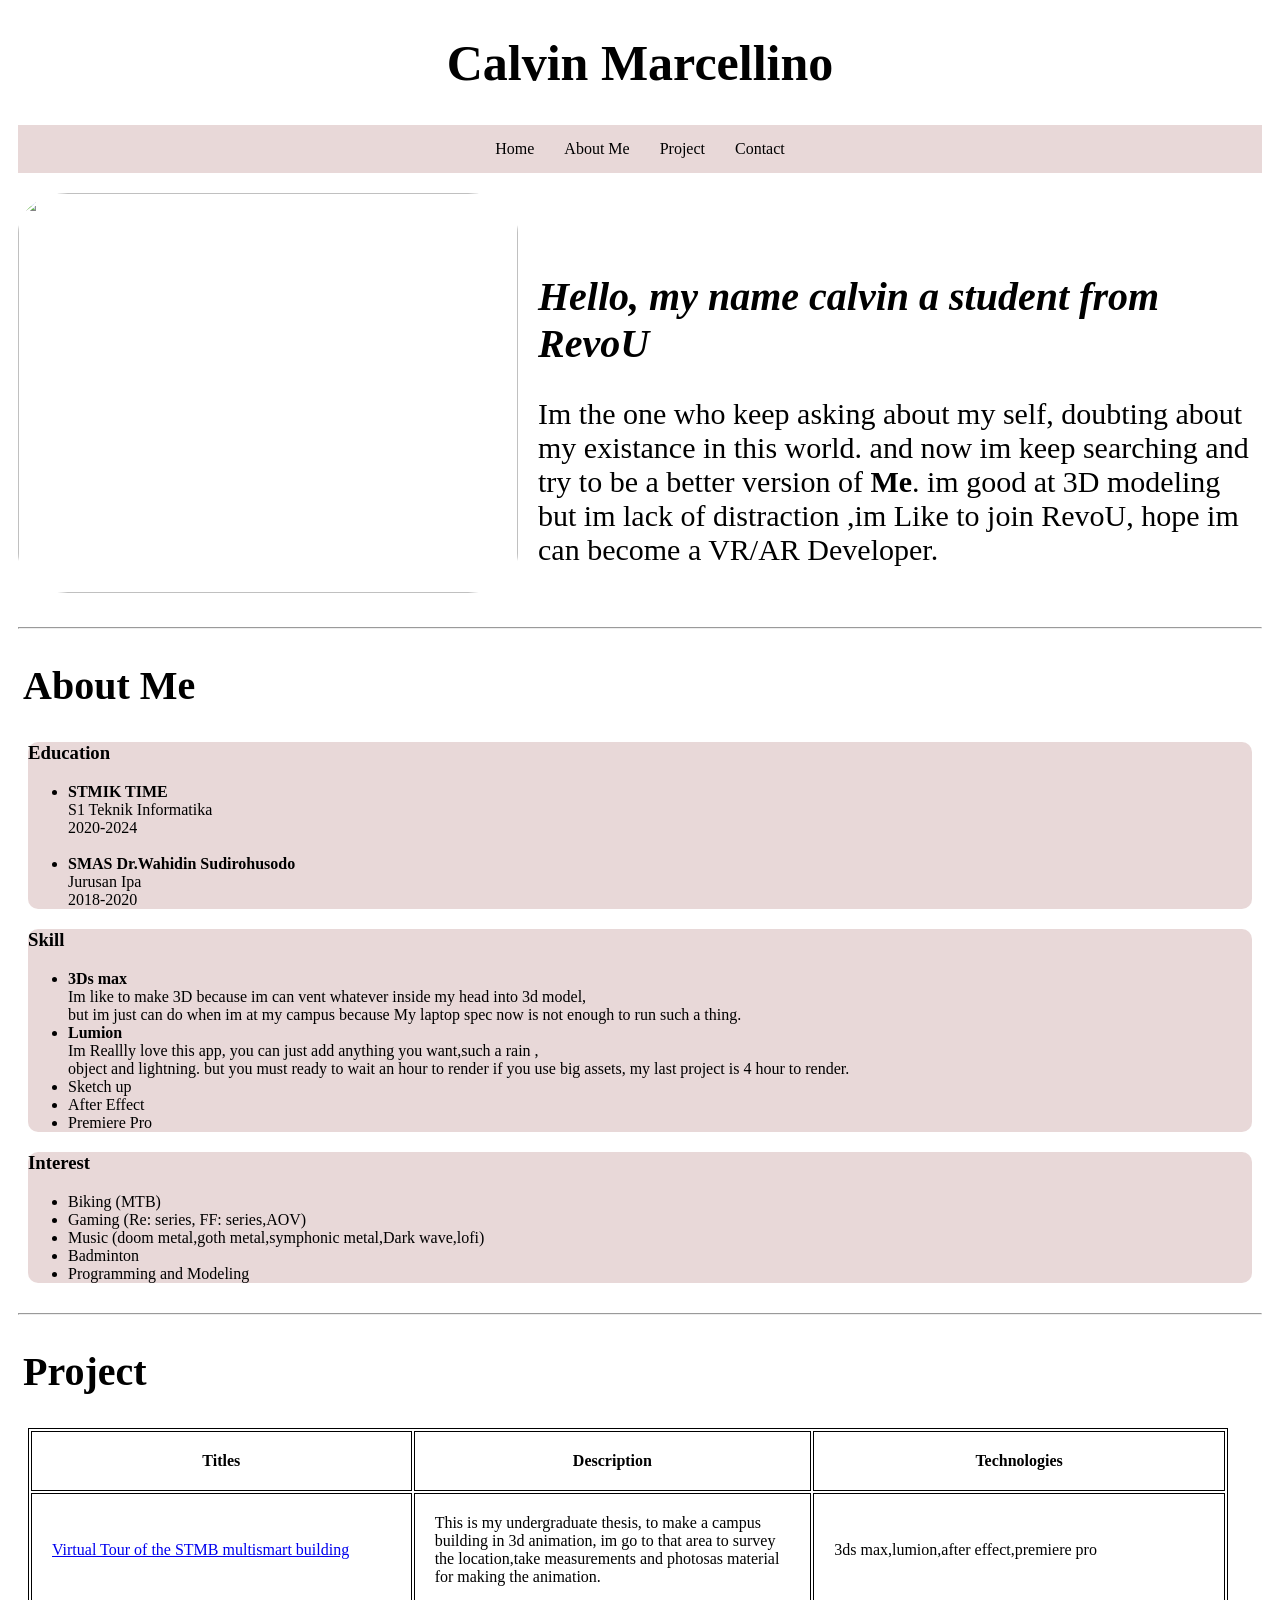
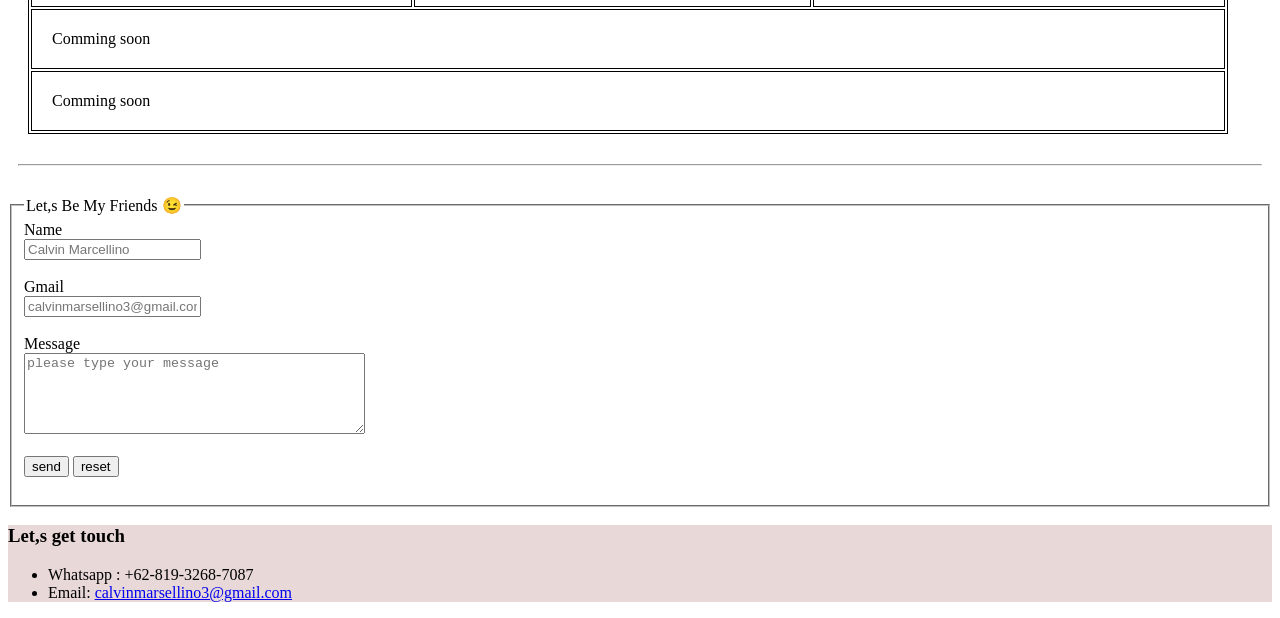
==== index.html @ b939ce08 "perbaikan dan perubahan struktur" ====
<!DOCTYPE html>
<html lang="en">
<head>
    <meta charset="UTF-8">
    <meta name="viewport" content="width=device-width, initial-scale=1.0">
    <link rel="stylesheet" href="./aboutcalvin.css">
    <title>Calvin Profile</title>
</head>
<body>
    <header class="headingan">
        <h1>Calvin Marcellino</h1>
            <nav class="navbar">
                <ul>
                    <li><a href="">Home</a></li>
                    <li><a href="#aboutme">About Me</a></li>
                    <li><a href="#project">Project</a></li>
                    <li><a href="contactme">Contact</a></li>
                </ul>
            </nav>
    </header>
    <main>
        <section id="home" class="rumah">
            <img src="https://media.licdn.com/dms/image/v2/D5635AQG4DKqPg-43aw/profile-framedphoto-shrink_200_200/profile-framedphoto-shrink_200_200/0/1686371533351?e=1773410400&v=beta&t=lwu-x7vwfaNap2S5INGsYNjeaGdxxH4r7a5gUQjLfcQ">
            <article>
                <b><i>Hello, my name calvin a student from RevoU</i></b>
                <br>
                <p>
                Im the one who keep asking about my self, doubting about my existance
                in this world. and now im keep searching and try to be a better version of
                <strong>Me</strong>. im good at 3D modeling but im lack of distraction
                ,im Like to join RevoU, hope im can become a VR/AR Developer.
                </p>
            </article>
        </section>

        <hr/>

        <section id="aboutme" class="tentangsaya">
            <h2>About Me</h2>
            <div>
                <article> 
                    <h3>Education</h3>          
                        <ul>
                            <li>
                                <b>STMIK TIME</b><br>
                                S1 Teknik Informatika<br>
                                2020-2024
                            </li>
                            <br>
                            <li>
                                <b>SMAS Dr.Wahidin Sudirohusodo</b><br>
                                Jurusan Ipa<br>
                                2018-2020
                            </li>
                        </ul>
                </article>

                <article>
                    <h3>Skill</h3>   
                        <ul>
                            <li>
                                <b>3Ds max</b><br>
                                
                                Im like to make 3D because im can vent whatever inside my head
                                into 3d model,<br>
                                 but im just can do when im at my campus because
                                My laptop spec now is not enough to run such a thing.
                                
                            </li>
                            <li>
                                <b>Lumion</b><br>
                                
                                Im Reallly love this app, you can just add anything you want,such
                                a rain ,<br>
                                object and lightning. but you must ready to wait an hour to render
                                if you use big assets, my last project is 4 hour to render.
                                
                            </li>
                            <li>Sketch up</li>
                            <li>After Effect</li>
                            <li>Premiere Pro</li>
                        </ul>         
                </article>

                <article>
                    <h3>Interest</h3>
                        <ul>
                            <li>Biking (MTB)</li>
                            <li>Gaming (Re: series, FF: series,AOV)</li>
                            <li>Music (doom metal,goth metal,symphonic metal,Dark wave,lofi)</li>
                            <li>Badminton</li>
                            <li>Programming and Modeling</li>
                        </ul>
                </article>
            </div>
        </section>

        <hr/>

        <section id="project" class="projek">
            <h2>Project</h2>
                <table>
                    <thead>
                        <tr>
                            <th>Titles</th>
                            <th>Description</th>
                            <th>Technologies</th>
                        </tr>
                    </thead>
                    <tbody>
                        <tr>
                            <td><a href="https://drive.google.com/file/d/1NpLQO21BdFllHvOqNDUHFCDueCVmLSbW/view?usp=drive_link" target="_blank">
                                Virtual Tour of the STMB multismart building</a></td>
                            <td>
                                This is my undergraduate thesis, to make a campus building in 3d animation,
                                im go to that area to survey the location,take measurements and photosas material for making the animation.
                            </td>
                            <td>3ds max,lumion,after effect,premiere pro</td>
                        </tr>
                        <tr>
                            <td colspan="3">
                                Comming soon
                            </td>
                        </tr>
                        <tr>
                            <td colspan="3">
                                Comming soon
                            </td>
                        </tr>
                    </tbody>
                </table>
        </section>
    </main>

    <hr/>

    <footer>
        <section class="form">
            <form>
                <fieldset>
                    <legend>Let,s Be My Friends &#128521;</legend>
                    <label for="nim">Name</label><br>
                    <input type="text"
                            id="nim" 
                            name="nama" 
                            placeholder="Calvin Marcellino" 
                            required><br><br>

                    <label for="mail">Gmail</label><br>
                    <input type="email"
                            id="mail"
                            name="gmail"
                            placeholder="calvinmarsellino3@gmail.com"
                            required><br><br>

                    <label for="message">Message</label><br>
                    <textarea id="message"
                    rows="5"
                    cols="40"
                    name="message"
                    placeholder="please type your message"
                    required></textarea><br><br>

                    <button type="submit">send</button>
                    <button type="reset">reset</button><br><br>
                </fieldset>
            </form>
        </section>

        <section id="contactme" class="kontak">
            <h3>Let,s get touch</h3>
            <ul>
                <li>Whatsapp : +62-819-3268-7087 </li>
                <li>Email: 
                    <a href="mailto:calvinmarsellino3@gmail.com">
                    calvinmarsellino3@gmail.com
                    </a>
                </li>
            </ul>
        </section>
    </footer>
</body>
</html>
---- aboutcalvin.css ----
html{
    margin: 0px;
    padding: 0px;
}

.headingan h1{
    text-align: center;
    font-size: 50px;
}

.navbar{
    margin-left: 10px;
    margin-right: 10px;
}

.navbar ul{
    background-color: rgba(230, 213, 213, 0.917);
    list-style-type: none;
    padding: 0px;
    margin: 0px;
    display: flex;
    justify-content: center;
}

.navbar a{
    color: black;
    text-decoration: none;
    padding: 15px;
    display:block;
    text-align: center;
}

.navbar a:hover{
    background-color: rgba(186, 172, 172, 0.917);
}

.rumah{
    display: flex;
}
.rumah img{
    width: 500px;
    height: 400px;
    margin-top: 20px;
    margin-left: 10px;
    border-radius: 10%;
}

.rumah article{
    font-family: 'Times New Roman', Times, serif;
    padding-top: 100px;
    margin-left: 20px;
    margin-right: 20px;
}

.rumah b{
    font-size: 40px;
}

.rumah p{
    font-size: 30px;
}

hr{
    margin-top: 30px;
    margin-bottom: 30px;
    margin-left: 10px;
    margin-right: 10px;
}

.tentangsaya h2{
    font-size: 40px;
    margin-left: 15px;
}


.tentangsaya article{
    margin: 20px;
    padding: 20px;
    background-color: rgba(230, 213, 213, 0.917);
    padding: 0px;
    border-radius: 10px;
}

.projek h2{
    font-size: 40px;
    margin-left: 15px;
}

.projek table{
    margin-left: 20px;
}

.projek table, th, td{
    width: 1200px;
    border: 1px solid black;
}

.projek th, td{
    padding: 20px;
}

.kontak{
    background-color: rgba(230, 213, 213, 0.917);
    list-style-type: none;
    margin: 0px;
    
}
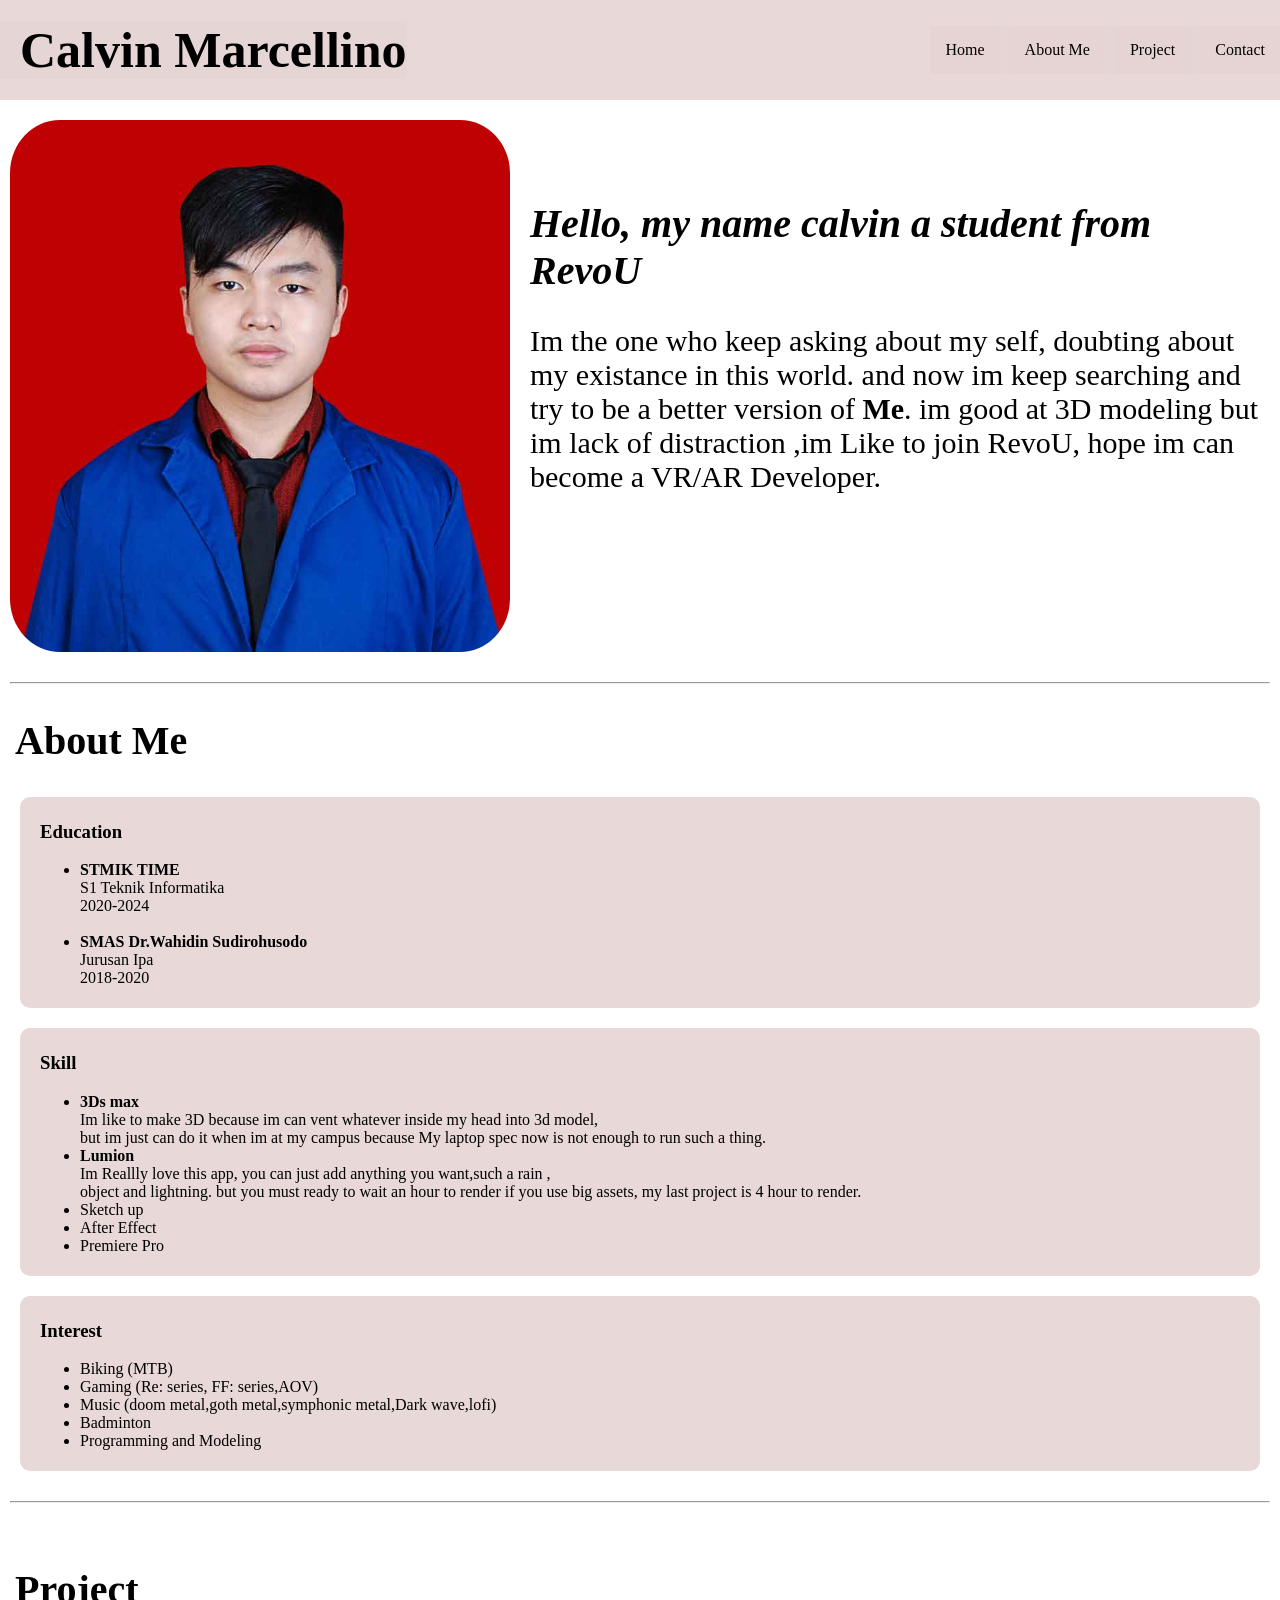
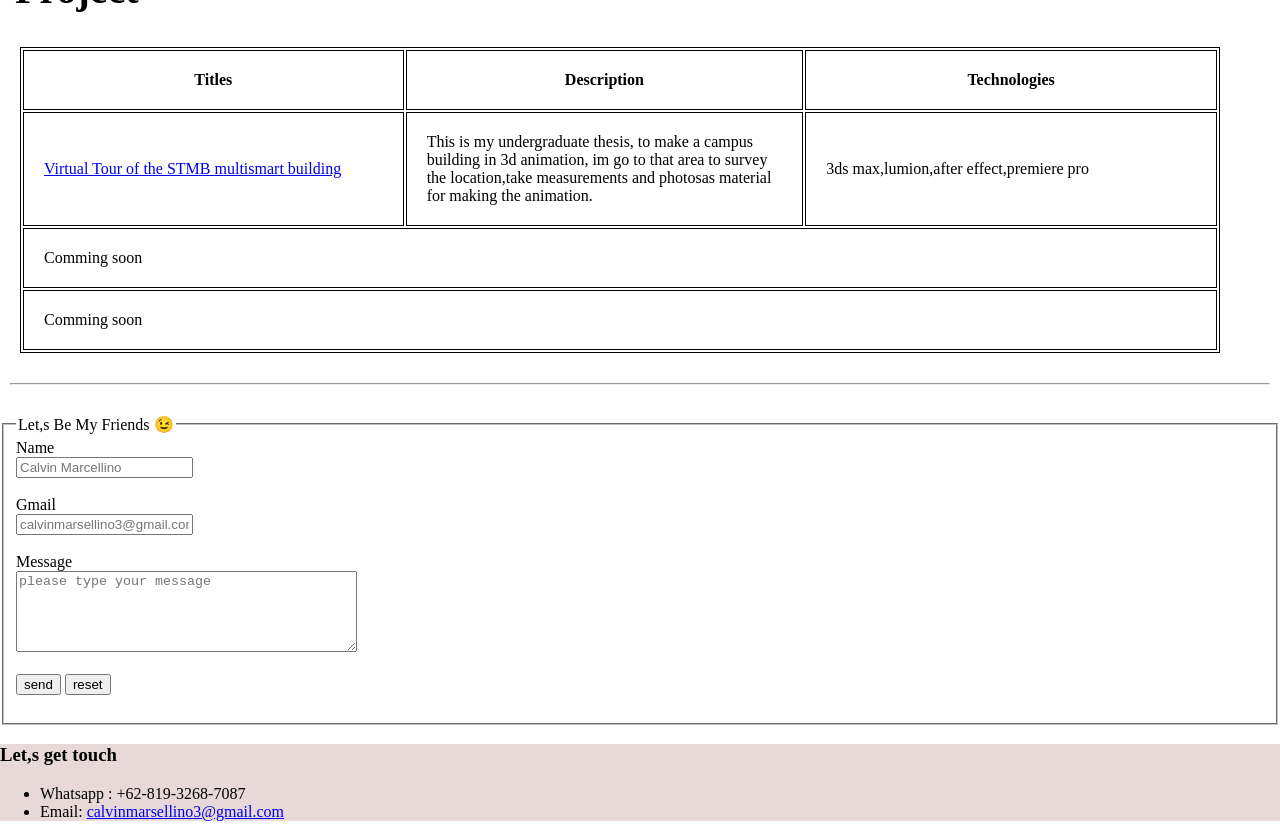
==== commit 0bee7099: "Modul 2 css" ====
--- a/index.html
+++ b/index.html
@@ -9,18 +9,18 @@
 <body>
     <header class="headingan">
         <h1>Calvin Marcellino</h1>
-            <nav class="navbar">
-                <ul>
-                    <li><a href="">Home</a></li>
-                    <li><a href="#aboutme">About Me</a></li>
-                    <li><a href="#project">Project</a></li>
-                    <li><a href="contactme">Contact</a></li>
-                </ul>
-            </nav>
+        <nav class="navbar">
+            <ul>
+                <li><a href="#home">Home</a></li>
+                <li><a href="#aboutme">About Me</a></li>
+                <li><a href="#project">Project</a></li>
+                <li><a href="contactme">Contact</a></li>
+            </ul>
+        </nav>
     </header>
     <main>
         <section id="home" class="rumah">
-            <img src="https://media.licdn.com/dms/image/v2/D5635AQG4DKqPg-43aw/profile-framedphoto-shrink_200_200/profile-framedphoto-shrink_200_200/0/1686371533351?e=1773410400&v=beta&t=lwu-x7vwfaNap2S5INGsYNjeaGdxxH4r7a5gUQjLfcQ">
+            <img src="/images/profile.jpg">
             <article>
                 <b><i>Hello, my name calvin a student from RevoU</i></b>
                 <br>
@@ -63,7 +63,7 @@
                                 
                                 Im like to make 3D because im can vent whatever inside my head
                                 into 3d model,<br>
-                                 but im just can do when im at my campus because
+                                 but im just can do it when im at my campus because
                                 My laptop spec now is not enough to run such a thing.
                                 
                             </li>
@@ -109,7 +109,7 @@
                     </thead>
                     <tbody>
                         <tr>
-                            <td><a href="https://drive.google.com/file/d/1NpLQO21BdFllHvOqNDUHFCDueCVmLSbW/view?usp=drive_link" target="_blank">
+                            <td><a href="https://drive.google.com/file/d/1NpLQO21BdFllHvOqNDUHFCDueCVmLSbW/view?usp=drive_link" target="_blank" class="prolink">
                                 Virtual Tour of the STMB multismart building</a></td>
                             <td>
                                 This is my undergraduate thesis, to make a campus building in 3d animation,
--- a/aboutcalvin.css
+++ b/aboutcalvin.css
@@ -1,25 +1,39 @@
-html{
+body{
     margin: 0px;
     padding: 0px;
 }
 
+.headingan {
+    background-color: rgba(230, 213, 213, 0.917);
+    height: 100px;
+    display: flex;
+    justify-content: flex-end;
+    align-items: center;
+    
+}
+
 .headingan h1{
-    text-align: center;
+    margin-right: auto;
+    background-color: rgba(230, 213, 213, 0.917);
     font-size: 50px;
+    padding-left: 20px;
 }
 
 .navbar{
-    margin-left: 10px;
-    margin-right: 10px;
 }
 
 .navbar ul{
     background-color: rgba(230, 213, 213, 0.917);
+    display: flex;
     list-style-type: none;
     padding: 0px;
     margin: 0px;
-    display: flex;
     justify-content: center;
+    gap: 10px;
+}
+
+.navbar li {
+    background-color: rgba(230, 213, 213, 0.917);
 }
 
 .navbar a{
@@ -37,12 +51,16 @@
 .rumah{
     display: flex;
 }
-.rumah img{
-    width: 500px;
-    height: 400px;
+
+
+.rumah img {
+    width: 100%;
+    max-width: 500px;
+    height: auto;
     margin-top: 20px;
     margin-left: 10px;
     border-radius: 10%;
+    object-fit: cover;
 }
 
 .rumah article{
@@ -75,10 +93,24 @@
 
 .tentangsaya article{
     margin: 20px;
-    padding: 20px;
-    background-color: rgba(230, 213, 213, 0.917);
-    padding: 0px;
+    padding: 5px 20px;
+    background-color: rgba(230, 213, 213, 0.917);
     border-radius: 10px;
+}
+
+.projek {
+    display: flex;
+    flex-direction: column;
+    justify-content: center;
+}
+
+
+.prolink:hover {
+    background-color: black;
+    color: white;
+    width: 10px;
+    height: 200px;
+    cursor: grab;
 }
 
 .projek h2{
@@ -106,4 +138,102 @@
     
 }
 
-
+/* mobile */
+@media screen and (max-width:468px) {
+    .headingan {
+        flex-direction: column;
+        height: auto;
+        padding: 20px 0;
+    }
+    
+    .headingan h1 {
+        margin-right: 0;
+        font-size: 30px;
+        padding-left: 20px;
+        padding-bottom: 10px;
+    }
+    
+    .navbar ul {
+        flex-direction: row;
+        gap: 5px;
+    }
+    
+    .navbar a {
+        padding: 10px;
+        font-size: 14px;
+    }
+    
+    .rumah {
+        flex-direction: column;
+        align-items: center;
+    }
+    
+    .rumah img {
+        width: 300px;
+        height: 250px;
+        margin: 20px auto;
+        display: block;
+    }
+    
+    .rumah article {
+        padding-top: 20px;
+        margin: 0 20px 20px 20px;
+        text-align: center;
+    }
+    
+    .rumah b {
+        font-size: 24px;
+    }
+    
+    .rumah p {
+        font-size: 16px;
+    }
+    
+    .projek table {
+        width: 100%;
+        margin-left: 0;
+    }
+    
+    .projek th:nth-child(2),
+    .projek th:nth-child(3),
+    .projek td:nth-child(2),
+    .projek td:nth-child(3) {
+        display: none;
+    }
+    
+    .projek th, .projek td {
+        padding: 10px;
+        font-size: 14px;
+    }
+}
+
+/* tablet */
+@media screen and (min-width:469px) and (max-width: 1024px) {
+    .projek table {
+        width: 100%;
+        margin-left: 0;
+    }
+    
+    .projek th:nth-child(3),
+    .projek td:nth-child(3) {
+        display: none;
+    }
+    
+    .projek th, .projek td {
+        padding: 15px;
+        font-size: 16px;
+    }
+}
+
+/* desktop */
+@media screen and (min-width:1025px) {
+    .projek table {
+        width: 1200px;
+        margin-left: 20px;
+    }
+    
+    .projek th, .projek td {
+        padding: 20px;
+        font-size: 16px;
+    }
+}
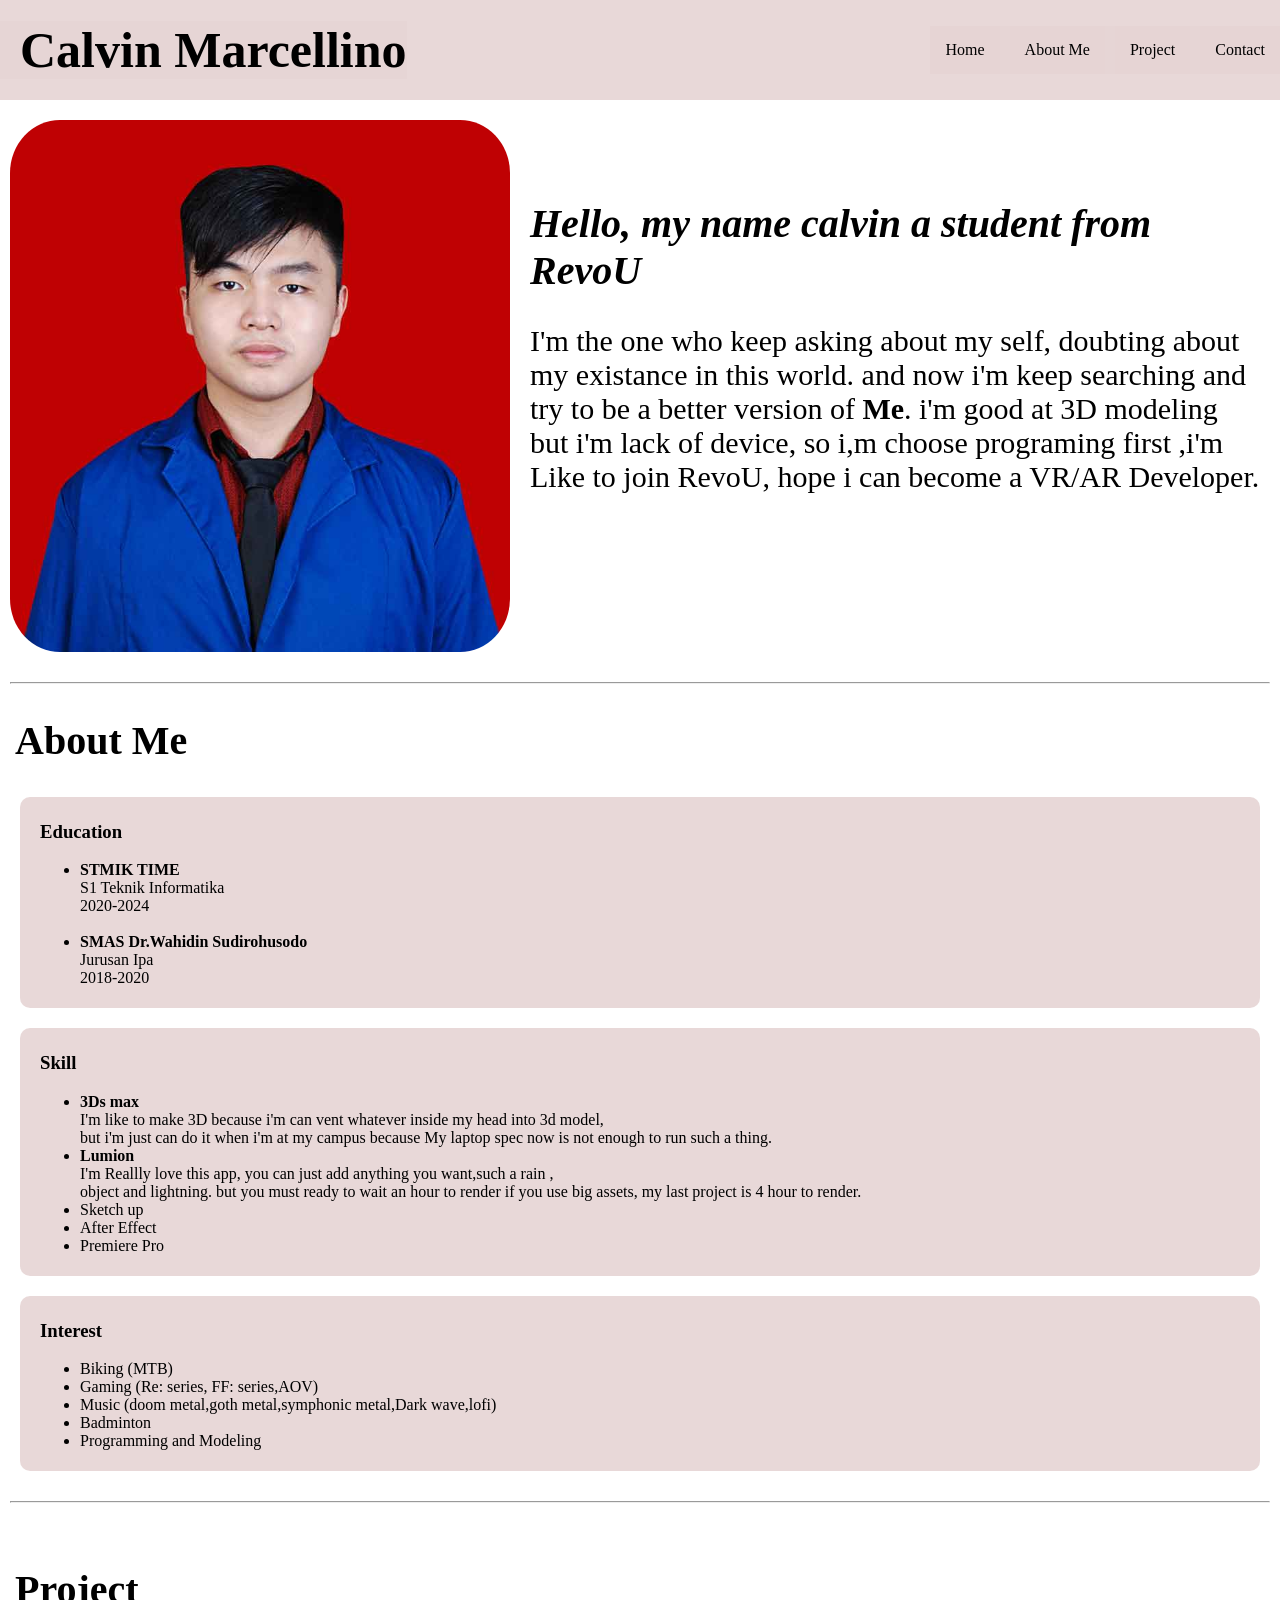
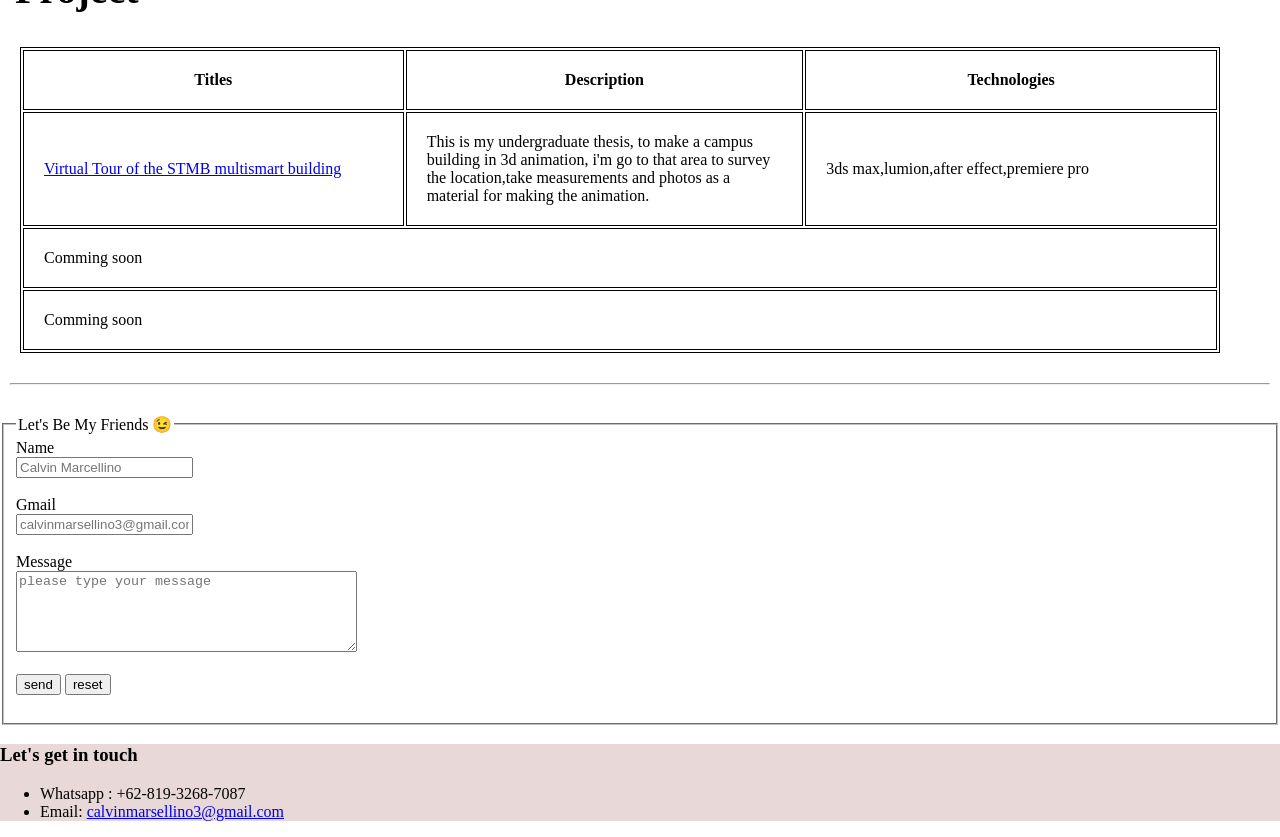
==== commit 6546db5f: "saran dari whatsapp" ====
--- a/index.html
+++ b/index.html
@@ -3,39 +3,39 @@
 <head>
     <meta charset="UTF-8">
     <meta name="viewport" content="width=device-width, initial-scale=1.0">
-    <link rel="stylesheet" href="./aboutcalvin.css">
+    <link rel="stylesheet" href="css/main.css">
     <title>Calvin Profile</title>
 </head>
 <body>
-    <header class="headingan">
+    <header class="heading">
         <h1>Calvin Marcellino</h1>
         <nav class="navbar">
             <ul>
                 <li><a href="#home">Home</a></li>
                 <li><a href="#aboutme">About Me</a></li>
                 <li><a href="#project">Project</a></li>
-                <li><a href="contactme">Contact</a></li>
+                <li><a href="#contactme">Contact</a></li>
             </ul>
         </nav>
     </header>
     <main>
-        <section id="home" class="rumah">
-            <img src="/images/profile.jpg">
+        <section id="home" class="hero">
+            <img src="images/profile.jpg" alt="calvin's profile photos">
             <article>
                 <b><i>Hello, my name calvin a student from RevoU</i></b>
                 <br>
                 <p>
-                Im the one who keep asking about my self, doubting about my existance
-                in this world. and now im keep searching and try to be a better version of
-                <strong>Me</strong>. im good at 3D modeling but im lack of distraction
-                ,im Like to join RevoU, hope im can become a VR/AR Developer.
+                I'm the one who keep asking about my self, doubting about my existance
+                in this world. and now i'm keep searching and try to be a better version of
+                <strong>Me</strong>. i'm good at 3D modeling but i'm lack of device, so i,m choose programing first
+                ,i'm Like to join RevoU, hope i can become a VR/AR Developer.
                 </p>
             </article>
         </section>
 
         <hr/>
 
-        <section id="aboutme" class="tentangsaya">
+        <section id="aboutme" class="myinfo">
             <h2>About Me</h2>
             <div>
                 <article> 
@@ -61,16 +61,16 @@
                             <li>
                                 <b>3Ds max</b><br>
                                 
-                                Im like to make 3D because im can vent whatever inside my head
+                                I'm like to make 3D because i'm can vent whatever inside my head
                                 into 3d model,<br>
-                                 but im just can do it when im at my campus because
+                                 but i'm just can do it when i'm at my campus because
                                 My laptop spec now is not enough to run such a thing.
                                 
                             </li>
                             <li>
                                 <b>Lumion</b><br>
                                 
-                                Im Reallly love this app, you can just add anything you want,such
+                                I'm Reallly love this app, you can just add anything you want,such
                                 a rain ,<br>
                                 object and lightning. but you must ready to wait an hour to render
                                 if you use big assets, my last project is 4 hour to render.
@@ -97,7 +97,7 @@
 
         <hr/>
 
-        <section id="project" class="projek">
+        <section id="project" class="portofolio">
             <h2>Project</h2>
                 <table>
                     <thead>
@@ -113,7 +113,7 @@
                                 Virtual Tour of the STMB multismart building</a></td>
                             <td>
                                 This is my undergraduate thesis, to make a campus building in 3d animation,
-                                im go to that area to survey the location,take measurements and photosas material for making the animation.
+                                i'm go to that area to survey the location,take measurements and photos as a material for making the animation.
                             </td>
                             <td>3ds max,lumion,after effect,premiere pro</td>
                         </tr>
@@ -130,15 +130,13 @@
                     </tbody>
                 </table>
         </section>
-    </main>
 
-    <hr/>
+        <hr/>
 
-    <footer>
         <section class="form">
             <form>
                 <fieldset>
-                    <legend>Let,s Be My Friends &#128521;</legend>
+                    <legend>Let's Be My Friends &#128521;</legend>
                     <label for="nim">Name</label><br>
                     <input type="text"
                             id="nim" 
@@ -166,9 +164,12 @@
                 </fieldset>
             </form>
         </section>
+    </main>
 
-        <section id="contactme" class="kontak">
-            <h3>Let,s get touch</h3>
+
+    <footer  id="contactme" class="contact">
+        <section>
+            <h3>Let's get in touch</h3>
             <ul>
                 <li>Whatsapp : +62-819-3268-7087 </li>
                 <li>Email: 
--- a/css/main.css
+++ b/css/main.css
@@ -0,0 +1,236 @@
+body{
+    margin: 0px;
+    padding: 0px;
+}
+
+.heading {
+    background-color: rgba(230, 213, 213, 0.917);
+    height: 100px;
+    display: flex;
+    justify-content: flex-end;
+    align-items: center;
+    
+}
+
+.heading h1{
+    margin-right: auto;
+    background-color: rgba(230, 213, 213, 0.917);
+    font-size: 50px;
+    font-family: 'Montserrat';
+    padding-left: 20px;
+}
+
+/* NAVBAR */
+.navbar ul{
+    background-color: rgba(230, 213, 213, 0.917);
+    display: flex;
+    list-style-type: none;
+    padding: 0px;
+    margin: 0px;
+    justify-content: center;
+    gap: 10px;
+}
+
+.navbar li {
+    background-color: rgba(230, 213, 213, 0.917);
+}
+
+.navbar a{
+    color: black;
+    text-decoration: none;
+    padding: 15px;
+    display:block;
+    text-align: center;
+}
+
+
+.navbar a:hover{
+    background-color: rgba(186, 172, 172, 0.917);
+}
+
+.hero{
+    display: flex;
+}
+
+
+.hero img {
+    width: 100%;
+    max-width: 500px;
+    height: auto;
+    margin-top: 20px;
+    margin-left: 10px;
+    border-radius: 10%;
+    object-fit: cover;
+}
+
+.hero article{
+    font-family: 'Times New Roman', Times, serif;
+    padding-top: 100px;
+    margin-left: 20px;
+    margin-right: 20px;
+}
+
+.hero b{
+    font-size: 40px;
+}
+
+.hero p{
+    font-size: 30px;
+}
+
+hr{
+    margin-top: 30px;
+    margin-bottom: 30px;
+    margin-left: 10px;
+    margin-right: 10px;
+}
+
+.myinfo h2{
+    font-size: 40px;
+    margin-left: 15px;
+}
+
+
+.myinfo article{
+    margin: 20px;
+    padding: 5px 20px;
+    background-color: rgba(230, 213, 213, 0.917);
+    border-radius: 10px;
+}
+
+.portofolio {
+    display: flex;
+    flex-direction: column;
+    justify-content: center;
+}
+
+
+.prolink:hover {
+    background-color: black;
+    color: white;
+    cursor: grab;
+}
+
+.portofolio h2{
+    font-size: 40px;
+    margin-left: 15px;
+}
+
+.portofolio table{
+    margin-left: 20px;
+}
+
+.portofolio table, th, td{
+    width: 1200px;
+    border: 1px solid black;
+}
+
+.portofolio th, td{
+    padding: 20px;
+}
+
+.contact{
+    background-color: rgba(230, 213, 213, 0.917);
+    list-style-type: none;
+    margin: 0px;
+}
+
+/* mobile */
+@media screen and (max-width:468px) {
+    .heading {
+        flex-direction: column;
+        height: auto;
+        padding: 20px 0;
+    }
+    
+    .heading h1 {
+        margin-right: 0;
+        font-size: 30px;
+        padding-left: 20px;
+        padding-bottom: 10px;
+    }
+    
+    .navbar ul {
+        flex-direction: row;
+        gap: 5px;
+    }
+    
+    .navbar a {
+        padding: 10px;
+        font-size: 14px;
+    }
+    
+    .hero {
+        flex-direction: column;
+        align-items: center;
+    }
+    
+    .hero img {
+        width: 300px;
+        height: 250px;
+        margin: 20px auto;
+        display: block;
+    }
+    
+    .hero article {
+        padding-top: 20px;
+        margin: 0 20px 20px 20px;
+        text-align: center;
+    }
+    
+    .hero b {
+        font-size: 24px;
+    }
+    
+    .hero p {
+        font-size: 16px;
+    }
+    
+    .portofolio table {
+        width: 100%;
+        margin-left: 0;
+    }
+    
+    .portofolio th:nth-child(2),
+    .portofolio th:nth-child(3),
+    .portofolio td:nth-child(2),
+    .portofolio td:nth-child(3) {
+        display: none;
+    }
+    
+    .portofolio th, .portofolio td {
+        padding: 10px;
+        font-size: 14px;
+    }
+}
+
+/* tablet */
+@media screen and (min-width:469px) and (max-width: 1024px) {
+    .portofolio table {
+        width: 100%;
+        margin-left: 0;
+    }
+    
+    .portofolio th:nth-child(3),
+    .portofolio td:nth-child(3) {
+        display: none;
+    }
+    
+    .portofolio th, .portofolio td {
+        padding: 15px;
+        font-size: 16px;
+    }
+}
+
+/* desktop */
+@media screen and (min-width:1025px) {
+    .portofolio table {
+        width: 1200px;
+        margin-left: 20px;
+    }
+    
+    .portofolio th, .portofolio td {
+        padding: 20px;
+        font-size: 16px;
+    }
+}
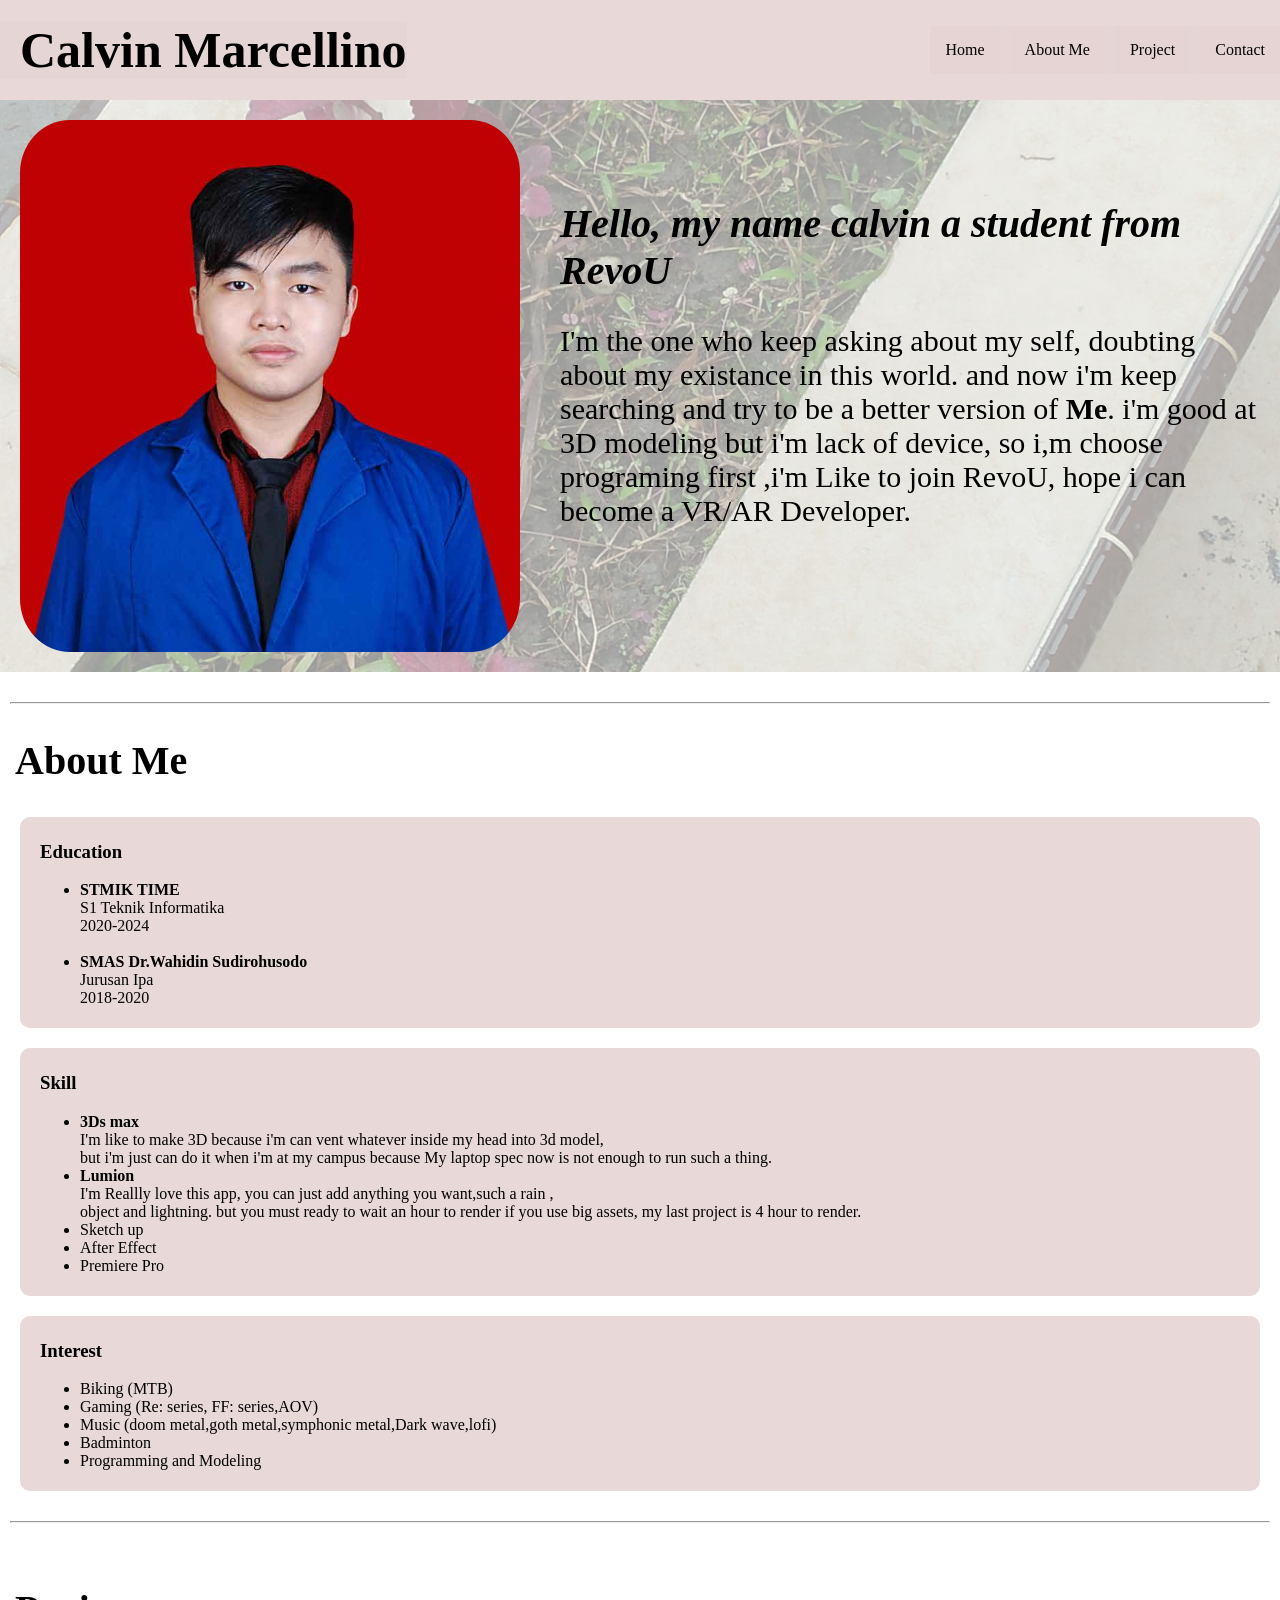
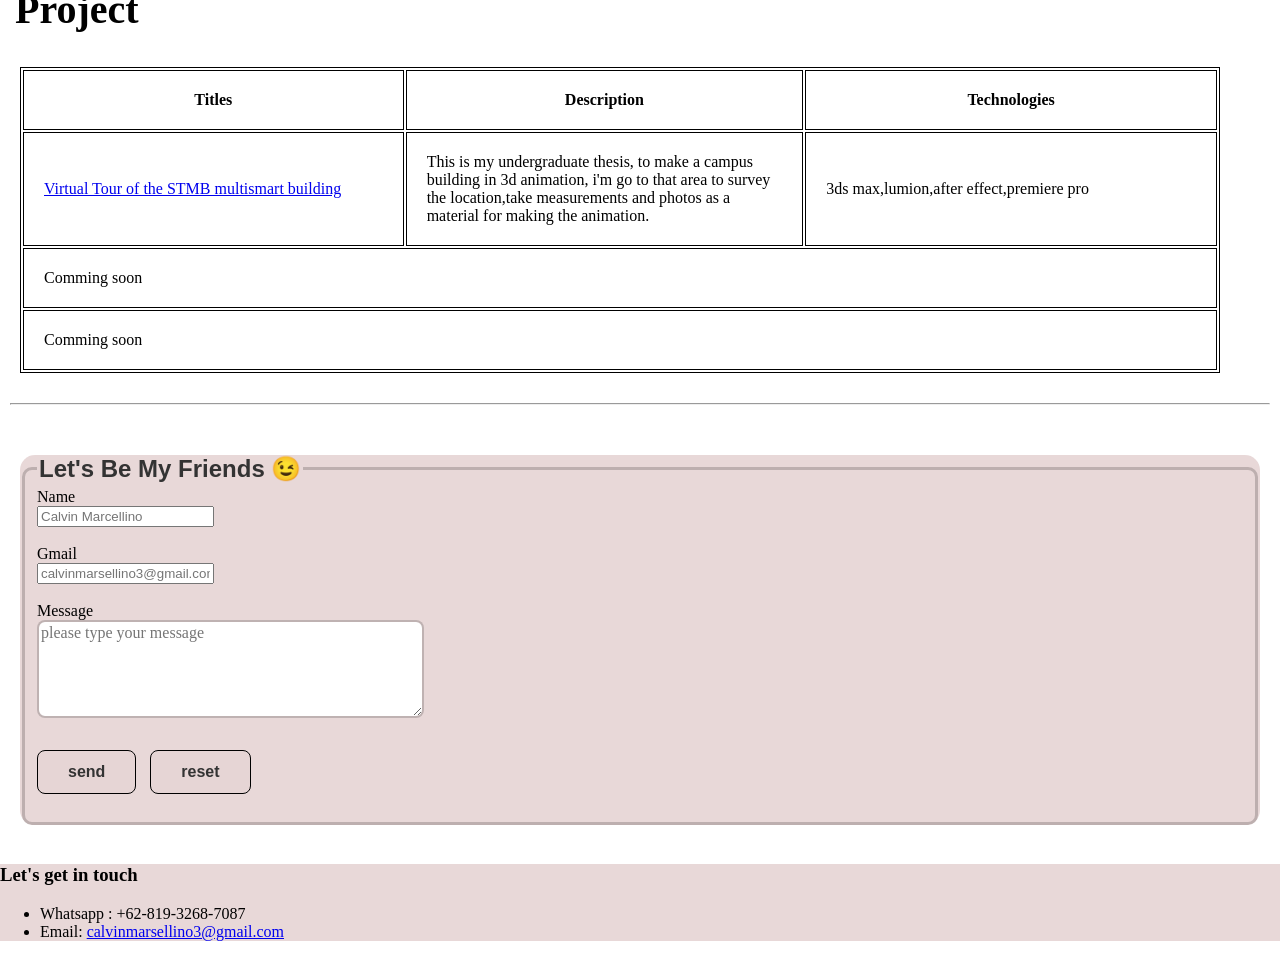
==== commit b7faf924: "final test" ====
--- a/index.html
+++ b/index.html
@@ -19,19 +19,21 @@
         </nav>
     </header>
     <main>
-        <section id="home" class="hero">
-            <img src="images/profile.jpg" alt="calvin's profile photos">
-            <article>
-                <b><i>Hello, my name calvin a student from RevoU</i></b>
-                <br>
-                <p>
-                I'm the one who keep asking about my self, doubting about my existance
-                in this world. and now i'm keep searching and try to be a better version of
-                <strong>Me</strong>. i'm good at 3D modeling but i'm lack of device, so i,m choose programing first
-                ,i'm Like to join RevoU, hope i can become a VR/AR Developer.
-                </p>
-            </article>
-        </section>
+        <div class="bg-pic">
+            <section id="home" class="hero">
+                <img src="images/profile.jpg" alt="calvin's profile photos">
+                <article>
+                    <b><i>Hello, my name calvin a student from RevoU</i></b>
+                    <br>
+                    <p>
+                    I'm the one who keep asking about my self, doubting about my existance
+                    in this world. and now i'm keep searching and try to be a better version of
+                    <strong>Me</strong>. i'm good at 3D modeling but i'm lack of device, so i,m choose programing first
+                    ,i'm Like to join RevoU, hope i can become a VR/AR Developer.
+                    </p>
+                </article>
+            </section>
+        </div>
 
         <hr/>
 
@@ -133,36 +135,38 @@
 
         <hr/>
 
-        <section class="form">
-            <form>
-                <fieldset>
-                    <legend>Let's Be My Friends &#128521;</legend>
-                    <label for="nim">Name</label><br>
-                    <input type="text"
-                            id="nim" 
-                            name="nama" 
-                            placeholder="Calvin Marcellino" 
-                            required><br><br>
+        <section class="form-container">
+            <section class="form">
+                <form>
+                    <fieldset>
+                        <legend>Let's Be My Friends &#128521;</legend>
+                        <label for="nim">Name</label><br>
+                        <input type="text"
+                                id="nim" 
+                                name="nama" 
+                                placeholder="Calvin Marcellino" 
+                                required><br><br>
 
-                    <label for="mail">Gmail</label><br>
-                    <input type="email"
-                            id="mail"
-                            name="gmail"
-                            placeholder="calvinmarsellino3@gmail.com"
-                            required><br><br>
+                        <label for="mail">Gmail</label><br>
+                        <input type="email"
+                                id="mail"
+                                name="gmail"
+                                placeholder="calvinmarsellino3@gmail.com"
+                                required><br><br>
 
-                    <label for="message">Message</label><br>
-                    <textarea id="message"
-                    rows="5"
-                    cols="40"
-                    name="message"
-                    placeholder="please type your message"
-                    required></textarea><br><br>
+                        <label for="message">Message</label><br>
+                        <textarea id="message"
+                        rows="5"
+                        cols="40"
+                        name="message"
+                        placeholder="please type your message"
+                        required></textarea><br><br>
 
-                    <button type="submit">send</button>
-                    <button type="reset">reset</button><br><br>
-                </fieldset>
-            </form>
+                        <button type="submit">send</button>
+                        <button type="reset">reset</button><br><br>
+                    </fieldset>
+                </form>
+            </section>
         </section>
     </main>
 
--- a/css/main.css
+++ b/css/main.css
@@ -48,7 +48,30 @@
     background-color: rgba(186, 172, 172, 0.917);
 }
 
+/* hero section */
+.bg-pic{
+   position: relative;
+   background-position: center;
+   background-size: cover;
+}
+
+.bg-pic::before {
+    content: '';
+    position: absolute;
+    top: 0;
+    left: 0;
+    right: 0;
+    bottom: 0;
+    background-image: url('../images/plant.jpg');
+    background-size: cover;
+    background-position: center;
+    opacity: 0.4; /* hanya berlaku untuk bg sja */
+    z-index: -1;
+}
+
 .hero{
+    position: relative;
+    z-index: 1;
     display: flex;
 }
 
@@ -57,8 +80,7 @@
     width: 100%;
     max-width: 500px;
     height: auto;
-    margin-top: 20px;
-    margin-left: 10px;
+    margin: 20px;
     border-radius: 10%;
     object-fit: cover;
 }
@@ -129,6 +151,72 @@
     padding: 20px;
 }
 
+/* form styling */
+.form {
+    width: 100%;
+    background-color: rgba(230, 213, 213, 0.917);
+    border-radius: 15px;
+}
+
+.form-container {
+    display: flex;
+    justify-content: center;
+    padding: 20px;
+}
+
+.form fieldset {
+    border: solid rgba(186, 172, 172, 0.917);
+    border-radius: 10px;
+}
+
+.form legend {
+    font-size: 24px;
+    font-weight: bold;
+    color: #333;
+    font-family: 'Montserrat', sans-serif;
+}
+
+.form textarea {
+    border: 2px solid rgba(186, 172, 172, 0.917);
+    border-radius: 8px;
+    font-size: 16px;
+    font-family: 'Times New Roman', Times, serif;
+}
+
+.form button {
+    padding: 12px 30px;
+    margin: 10px 10px 0 0;
+    border: solid black 1px;
+    border-radius: 8px;
+    font-size: 16px;
+    font-weight: bold;
+    cursor: pointer;
+    transition: all 0.3s ease;
+    font-family: 'Montserrat', sans-serif;
+}
+
+.form button[type="submit"] {
+    background-color: rgba(230, 213, 213, 0.917);
+    color: #333;
+}
+ 
+.form button[type="submit"]:hover {
+    background-color: rgba(150, 130, 130, 0.917);
+    color: white;
+    transform: translateY(-2px);
+}
+ 
+.form button[type="reset"] {
+    background-color: rgba(230, 213, 213, 0.917);
+    color: #333;
+}
+ 
+.form button[type="reset"]:hover {
+    background-color: rgba(150, 130, 130, 0.917);
+    color: white;
+    transform: translateY(-2px);
+}
+
 .contact{
     background-color: rgba(230, 213, 213, 0.917);
     list-style-type: none;
@@ -140,55 +228,83 @@
     .heading {
         flex-direction: column;
         height: auto;
-        padding: 20px 0;
+        padding: 15px 0;
     }
     
     .heading h1 {
         margin-right: 0;
-        font-size: 30px;
-        padding-left: 20px;
+        font-size: 24px;
+        padding-left: 15px;
         padding-bottom: 10px;
+        text-align: center;
     }
     
     .navbar ul {
-        flex-direction: row;
-        gap: 5px;
+        flex-direction: column;
+        gap: 2px;
+        width: 100%;
     }
     
     .navbar a {
-        padding: 10px;
-        font-size: 14px;
+        padding: 8px;
+        font-size: 12px;
     }
     
     .hero {
         flex-direction: column;
         align-items: center;
+        padding: 10px;
     }
     
     .hero img {
-        width: 300px;
-        height: 250px;
-        margin: 20px auto;
+        width: 200px;
+        height: 200px;
+        margin: 10px auto;
         display: block;
     }
     
     .hero article {
-        padding-top: 20px;
-        margin: 0 20px 20px 20px;
+        padding-top: 10px;
+        margin: 0 10px 20px 10px;
         text-align: center;
     }
     
     .hero b {
-        font-size: 24px;
+        font-size: 20px;
     }
     
     .hero p {
-        font-size: 16px;
+        font-size: 14px;
+    }
+    
+    .myinfo h2 {
+        font-size: 28px;
+        margin: 10px;
+        text-align: center;
+    }
+    
+    .myinfo article {
+        margin: 10px;
+        padding: 10px 15px;
+    }
+    
+    .myinfo article h3 {
+        font-size: 18px;
+    }
+    
+    .myinfo article ul {
+        font-size: 14px;
+    }
+    
+    .portofolio h2 {
+        font-size: 28px;
+        margin: 10px;
+        text-align: center;
     }
     
     .portofolio table {
         width: 100%;
-        margin-left: 0;
+        margin: 10px;
     }
     
     .portofolio th:nth-child(2),
@@ -199,8 +315,55 @@
     }
     
     .portofolio th, .portofolio td {
+        padding: 8px;
+        font-size: 12px;
+    }
+    
+    /* Form responsive styles */
+    .form-container {
         padding: 10px;
-        font-size: 14px;
+    }
+    
+    .form {
+        padding: 15px;
+    }
+    
+    .form legend {
+        font-size: 18px;
+        text-align: center;
+    }
+    
+    .form label {
+        font-size: 14px;
+    }
+    
+    .form input[type="text"],
+    .form input[type="email"],
+    .form textarea {
+        width: 100%;
+        box-sizing: border-box;
+        font-size: 14px;
+        padding: 8px;
+    }
+    
+    .form button {
+        padding: 8px 15px;
+        font-size: 12px;
+        margin: 5px 5px 0 0;
+    }
+    
+    .contact {
+        padding: 15px;
+    }
+    
+    .contact h3 {
+        font-size: 18px;
+        text-align: center;
+    }
+    
+    .contact ul {
+        font-size: 14px;
+        text-align: center;
     }
 }
 
